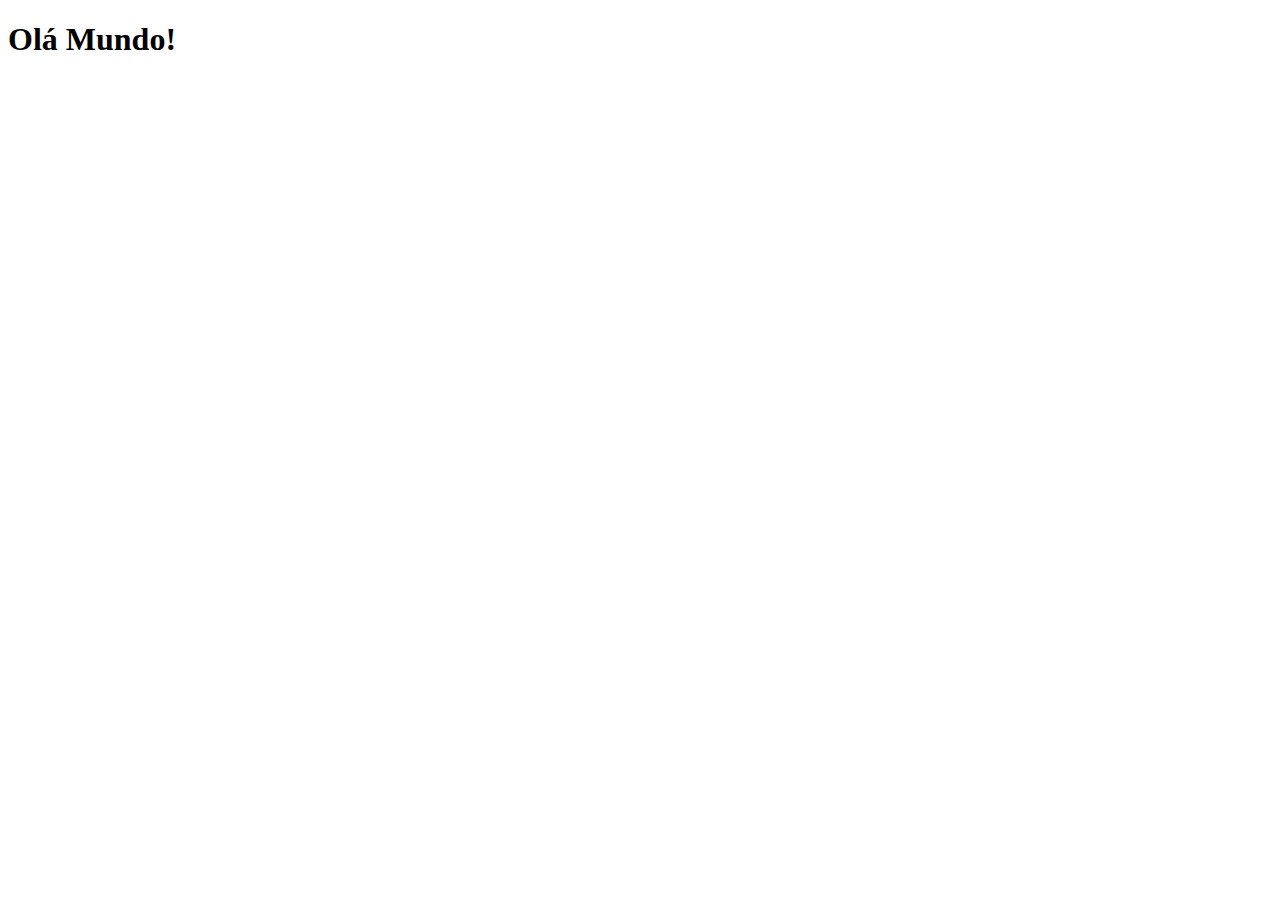
==== index.html @ eb79b191 "Página principal criada" ====
<!DOCTYPE html>
<html lang="pt-br">
<head>

  <meta charset="UTF-8">
  <meta name="viewport" content="width=device-width, initial-scale=1.0">

  <title>Projeto Redes Sociais</title>

  <link rel="stylesheet" href="style.css">

  <link rel="shortcut icon" href="favicon.ico" type="image/x-icon">

</head>

<body>

  <h1>Olá Mundo!</h1>
  
</body>

</html>
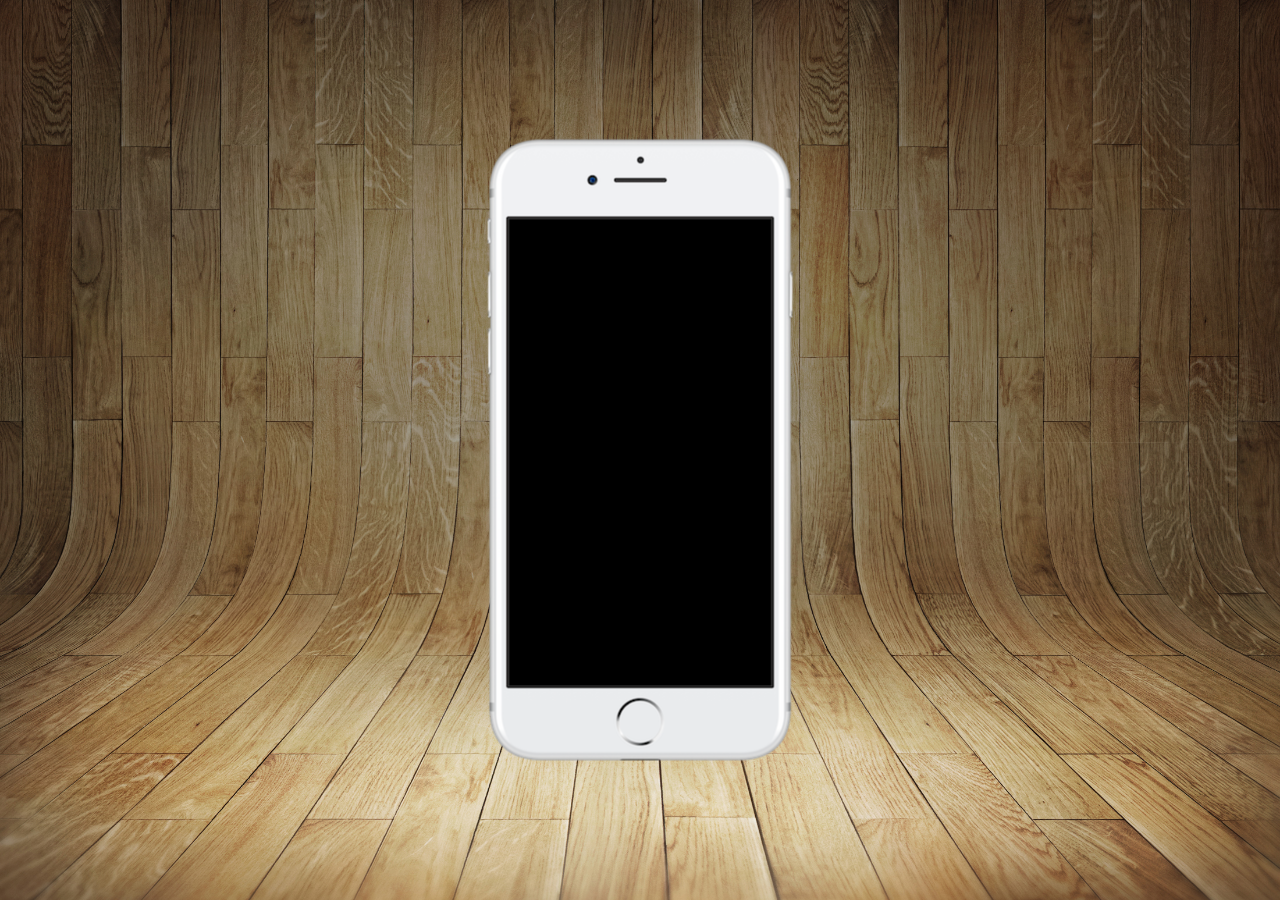
==== commit 79b1db3a: "Atualização projeto" ====
--- a/index.html
+++ b/index.html
@@ -7,7 +7,7 @@
 
   <title>Projeto Redes Sociais</title>
 
-  <link rel="stylesheet" href="style.css">
+  <link rel="stylesheet" href="estilos/style.css">
 
   <link rel="shortcut icon" href="favicon.ico" type="image/x-icon">
 
@@ -15,7 +15,17 @@
 
 <body>
 
-  <h1>Olá Mundo!</h1>
+  <main>
+
+    <section id="telefone">
+
+    </section>
+
+    <section id="redes-sociais">
+      
+    </section>
+
+  </main>
   
 </body>
 
--- a/estilos/style.css
+++ b/estilos/style.css
@@ -0,0 +1,35 @@
+@charset "UTF-8";
+
+* {
+  margin: 0px;
+  padding: 0px;
+  font-family: Arial, Helvetica, sans-serif;
+}
+
+html, body {
+  height: 100vh; /*altura total do navegador*/
+  width: 100vw; /*largura total do navegador*/
+  background-color: black;
+}
+
+body {
+  background: url('../imagens/fundo-madeira.jpg') no-repeat top center;
+  background-size: cover; /*A imagem cobre a tela inteira*/
+  background-attachment: fixed;
+}
+
+main {
+  position: relative;
+  height: 100vh;
+}
+
+section#telefone {
+  position: absolute;
+  top: 50%;
+  left: 50%;
+  transform: translate(-50%, -50%);
+  height: 627px;
+  width: 311px;
+  
+  background: url('../imagens/frame-iphone.png') no-repeat;/*o uso dos dois pontos (..) indica que estamos voltando uma pasta. O no-repeat é para que não repita a imagem*/
+}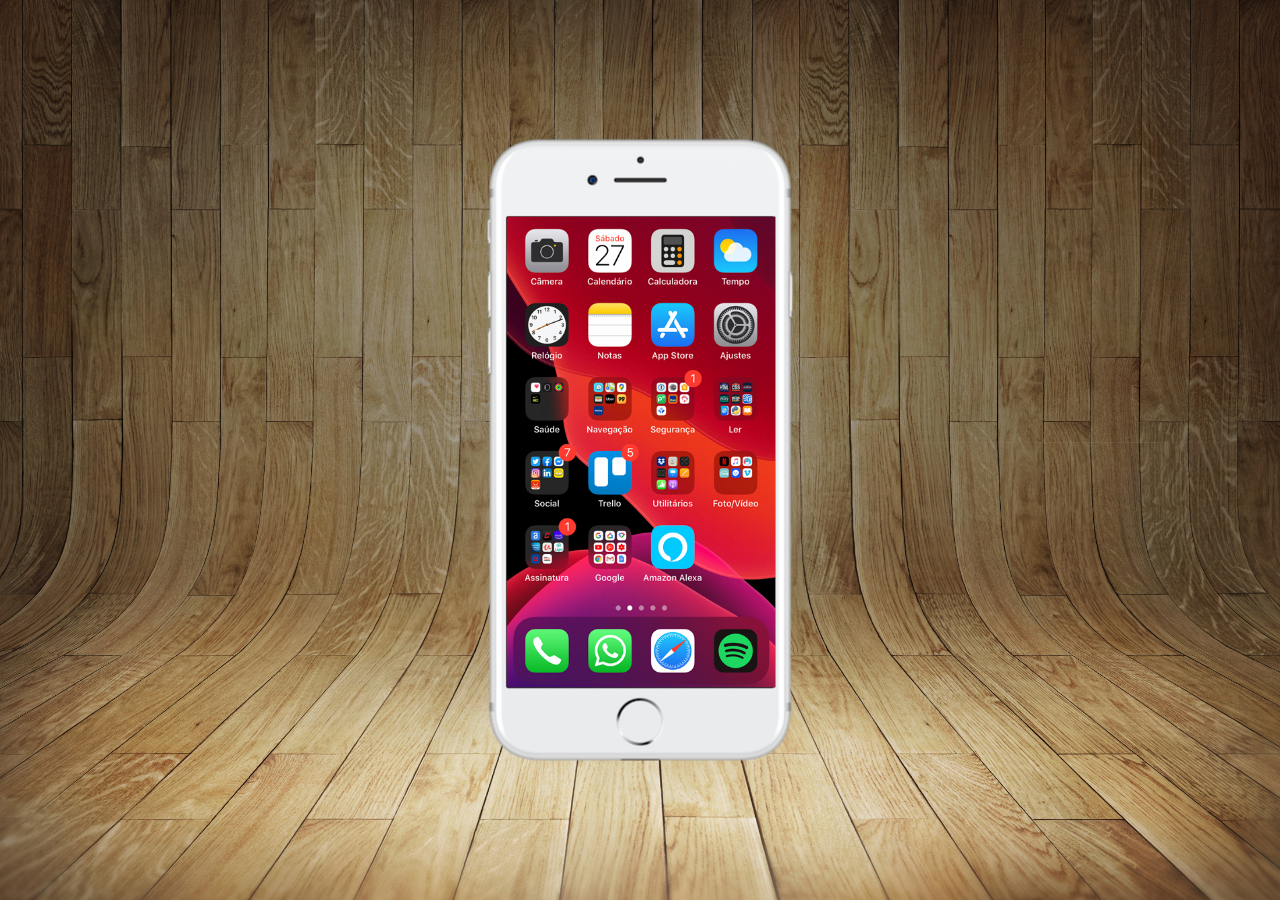
==== commit 591c4f07: "Tela home criada" ====
--- a/index.html
+++ b/index.html
@@ -19,6 +19,8 @@
 
     <section id="telefone">
 
+      <iframe src="home.html" name="tela" id="tela" frameborder="0"></iframe>
+
     </section>
 
     <section id="redes-sociais">
--- a/estilos/style.css
+++ b/estilos/style.css
@@ -32,4 +32,12 @@
   width: 311px;
   
   background: url('../imagens/frame-iphone.png') no-repeat;/*o uso dos dois pontos (..) indica que estamos voltando uma pasta. O no-repeat é para que não repita a imagem*/
+}
+
+iframe#tela {
+  position: relative;
+  top: 80px;
+  left: 22px;
+  width: 269px;
+  height: 471px;
 }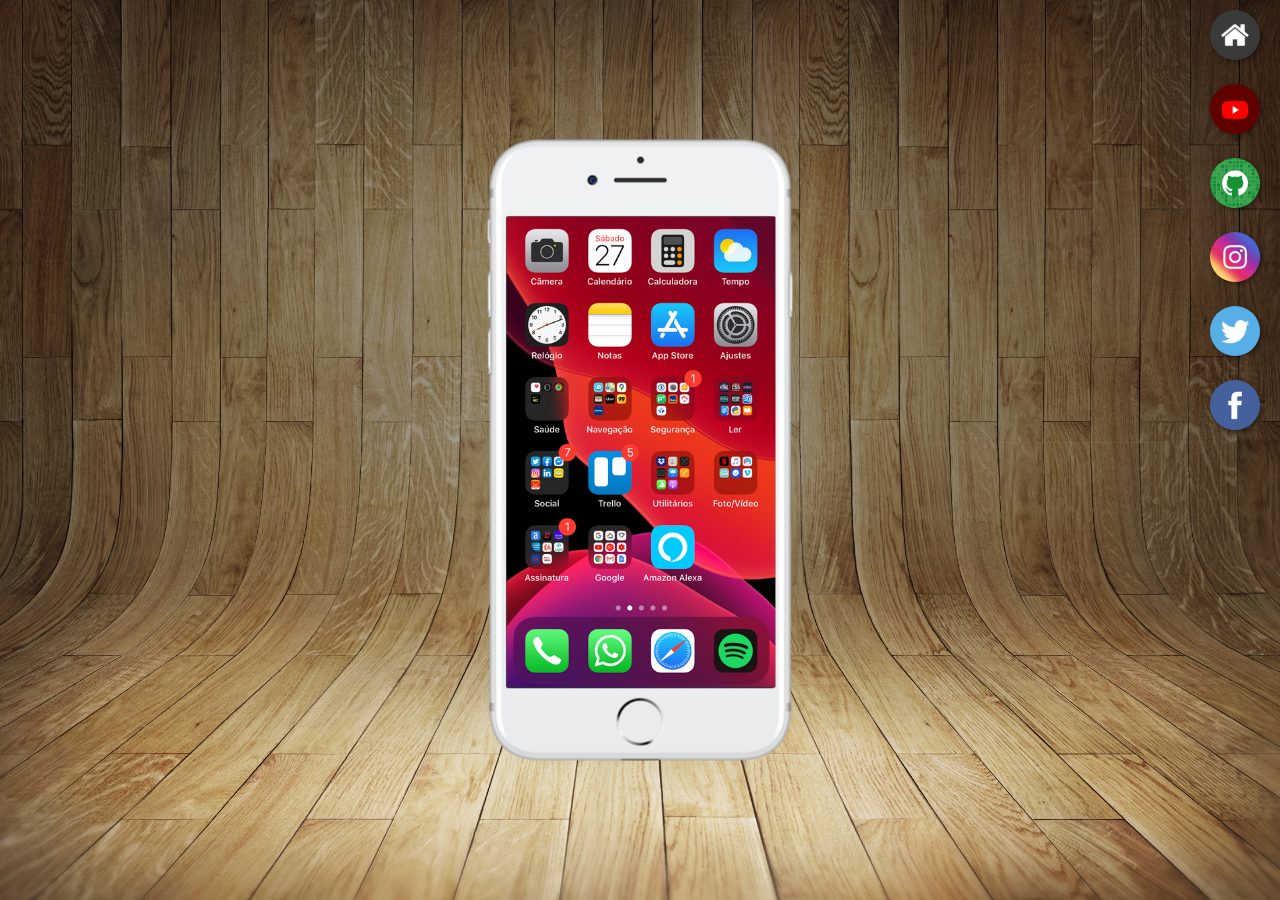
==== commit f88f595d: "Atualização projeto" ====
--- a/index.html
+++ b/index.html
@@ -19,12 +19,19 @@
 
     <section id="telefone">
 
-      <iframe src="home.html" name="tela" id="tela" frameborder="0"></iframe>
+      <iframe src="home.html" name="tela" id="tela" frameborder="0">
+        Seu navegador não é compatível com isso.
+      </iframe>
 
     </section>
 
     <section id="redes-sociais">
-      
+      <a href="#" target="tela"><img src="imagens/logo-home.jpg" alt="Home"></a><br>
+      <a href="#" target="tela"><img src="imagens/logo-youtube.jpg" alt="YouTube"></a><br>
+      <a href="#" target="tela"><img src="imagens/logo-github.jpg" alt="GitHub"></a><br>
+      <a href="#" target="tela"><img src="imagens/logo-instagram.jpg" alt="Instagram"></a><br>
+      <a href="#" target="tela"><img src="imagens/logo-twitter.jpg" alt="Twitter"></a><br>
+      <a href="#" target="tela"><img src="imagens/logo-facebook.jpg" alt="Facebook"></a>
     </section>
 
   </main>
--- a/estilos/style.css
+++ b/estilos/style.css
@@ -40,4 +40,24 @@
   left: 22px;
   width: 269px;
   height: 471px;
+}
+
+section#redes-sociais {
+  text-align: right;
+  padding-right: 10px;
+}
+
+section#redes-sociais img {
+  width: 50px;
+  margin: 10px;
+  border-radius: 50%;
+  box-shadow: 2px 2px 5px rgba(0, 0, 0, 0.404);
+  box-sizing: border-box;
+}
+
+section#redes-sociais img:hover {
+  border: 2px solid rgba(255, 255, 255, 0.61);
+  transform: translate(-3px, -3px);/*faz com que a imagem desloca-se para o lado*/
+  box-shadow: 5px 5px 10px rgba(0, 0, 0, 0.603);
+  transition: transform .3s, border .3s;
 }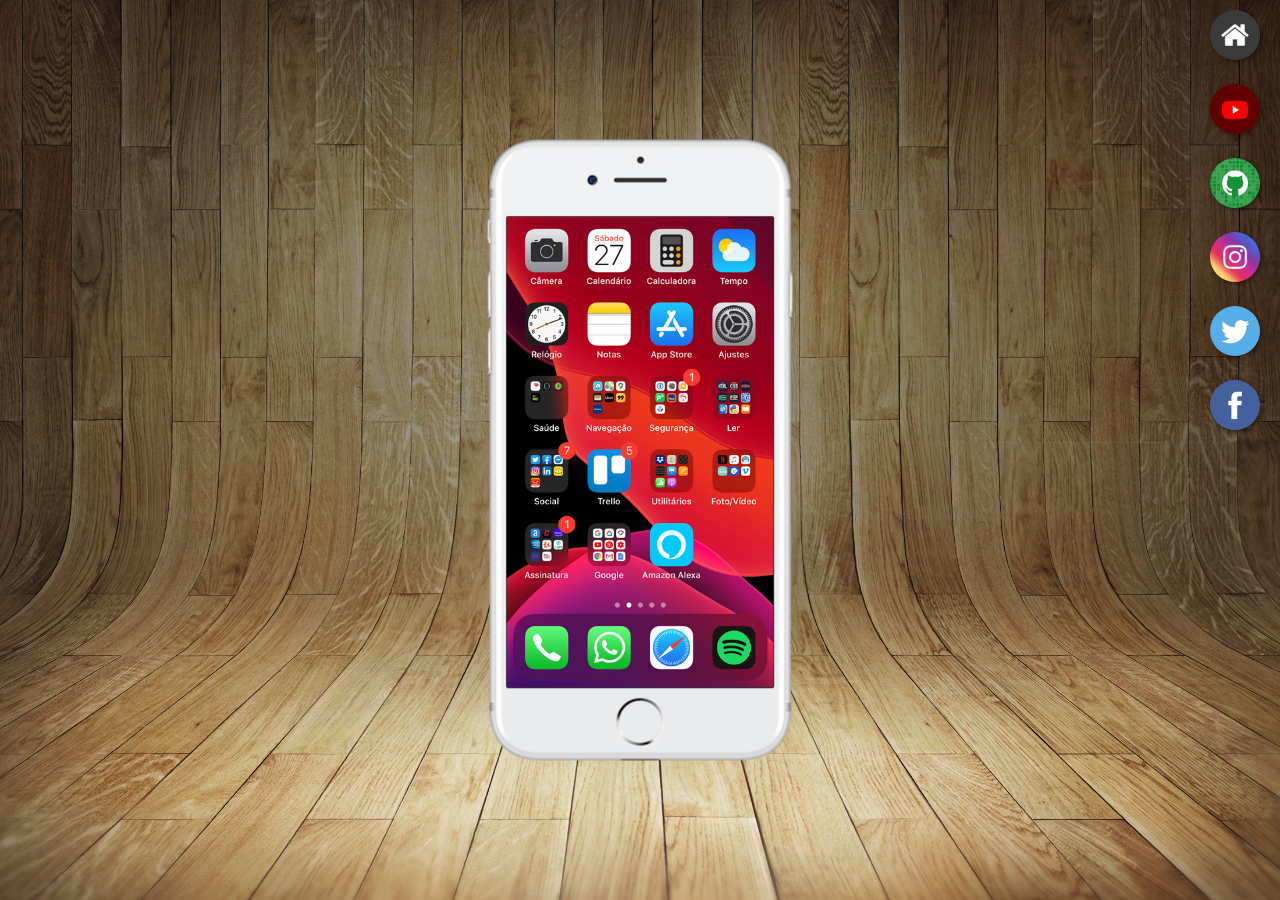
==== commit 12e6ef90: "Atualização projeto" ====
--- a/index.html
+++ b/index.html
@@ -26,12 +26,12 @@
     </section>
 
     <section id="redes-sociais">
-      <a href="#" target="tela"><img src="imagens/logo-home.jpg" alt="Home"></a><br>
-      <a href="#" target="tela"><img src="imagens/logo-youtube.jpg" alt="YouTube"></a><br>
-      <a href="#" target="tela"><img src="imagens/logo-github.jpg" alt="GitHub"></a><br>
-      <a href="#" target="tela"><img src="imagens/logo-instagram.jpg" alt="Instagram"></a><br>
-      <a href="#" target="tela"><img src="imagens/logo-twitter.jpg" alt="Twitter"></a><br>
-      <a href="#" target="tela"><img src="imagens/logo-facebook.jpg" alt="Facebook"></a>
+      <a href="home.html" target="tela"><img src="imagens/logo-home.jpg" alt="Home"></a><br>
+      <a href="youtube.html" target="tela"><img src="imagens/logo-youtube.jpg" alt="YouTube"></a><br>
+      <a href="github.html" target="tela"><img src="imagens/logo-github.jpg" alt="GitHub"></a><br>
+      <a href="instagram.html" target="tela"><img src="imagens/logo-instagram.jpg" alt="Instagram"></a><br>
+      <a href="#" target="tela"><img src="imagens/logo-twitter.jpg" alt="Twitter"></a><br> <!--Fazer o mesmo-->
+      <a href="#" target="tela"><img src="imagens/logo-facebook.jpg" alt="Facebook"></a><!--Fazer o mesmo-->
     </section>
 
   </main>
--- a/estilos/style.css
+++ b/estilos/style.css
@@ -38,7 +38,7 @@
   position: relative;
   top: 80px;
   left: 22px;
-  width: 269px;
+  width: 267px;
   height: 471px;
 }
 
